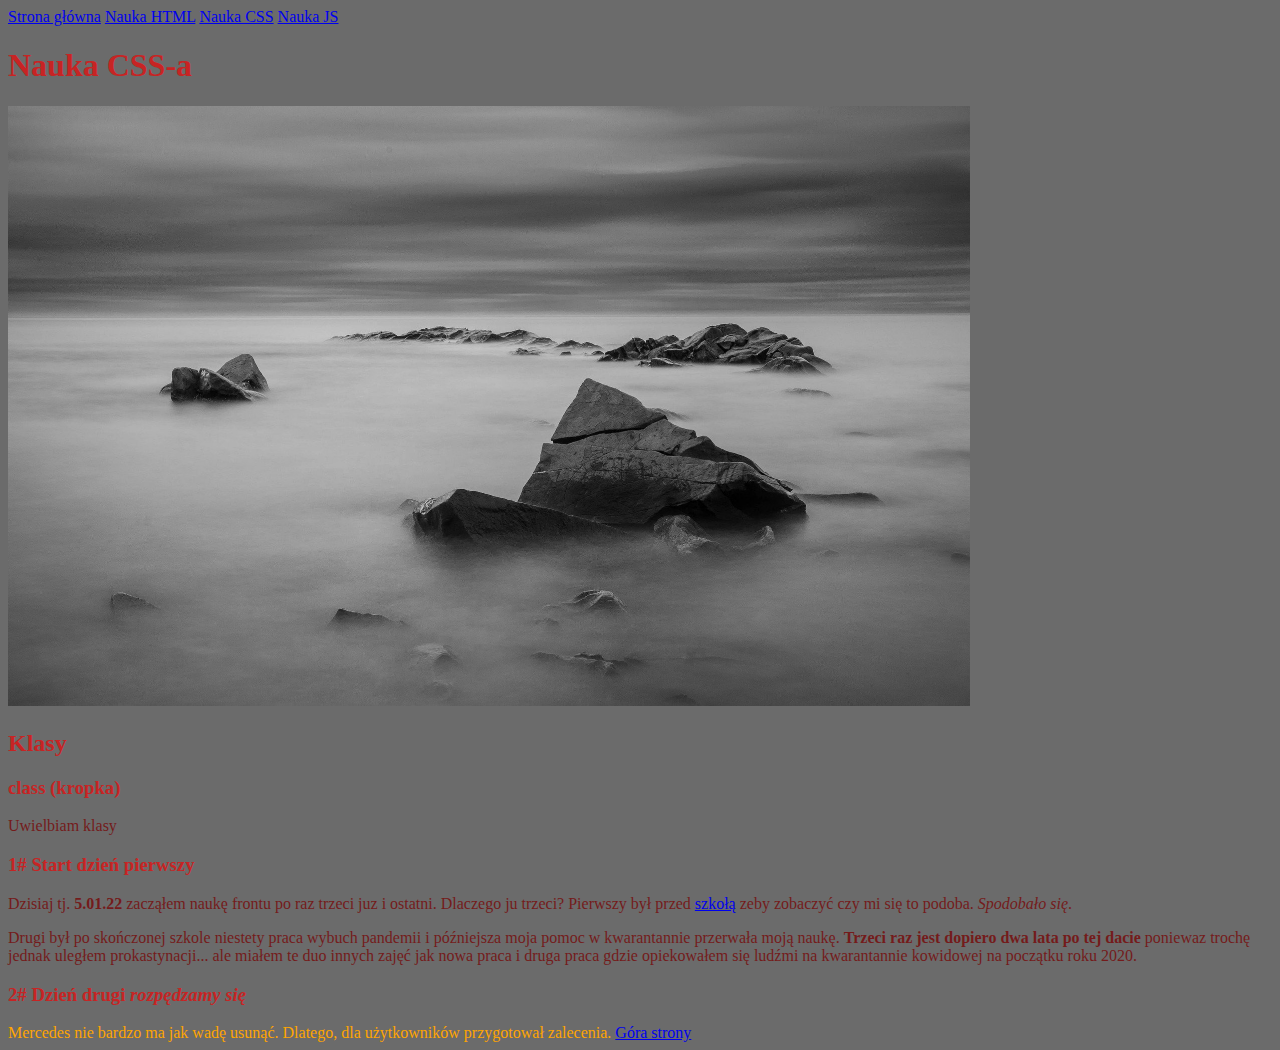
==== nauka-css.html @ d6ff3599 "first commit" ====
<!DOCTYPE html>
<html lang="pl">
  <head>
    <meta charset="UTF-8" />
    <meta http-equiv="X-UA-Compatible" content="IE=edge" />
    <meta name="viewport" content="width=device-width, initial-scale=1.0" />
    <title>Document</title>
    <link href="style.css" rel="stylesheet" type="text/css" />
  </head>
  <body>
    <header>
      <nav>
        <a href="index.html">Strona główna</a>
        <a href="nauka-html.html">Nauka HTML</a>
        <a href="nauka-css.html">Nauka CSS</a>
        <a href="nauka-JS.html">Nauka JS</a>
      </nav>
    </header>

    <main>
      <header id="strona">
        <h1 class="all-headers">Nauka CSS-a</h1>
      </header>
      <img src="gory.jpg" alt="góry we mgle" />

      <section>
        <h2 class="all-headers">Klasy</h2>
        <article>
          <h3 class="all-headers">class (kropka)</h3>

          <p class="all-paragraphs">Uwielbiam klasy</p>
        </article>
        <article>
          <h3 class="all-headers">1# Start dzień pierwszy</h3>

          <p class="all-paragraphs">
            Dzisiaj tj. <b>5.01.22</b> zacząłem naukę frontu po raz trzeci juz i
            ostatni. Dlaczego ju trzeci? Pierwszy był przed
            <a href="https://www.szkola.org">szkołą</a> zeby zobaczyć czy mi się
            to podoba. <i>Spodobało się</i>.
          </p>
          <p class="all-paragraphs">
            Drugi był po skończonej szkole niestety praca wybuch pandemii i
            późniejsza moja pomoc w kwarantannie przerwała moją naukę.
            <strong>Trzeci raz jest dopiero dwa lata po tej dacie</strong>
            poniewaz trochę jednak uległem prokastynacji... ale miałem te duo
            innych zajęć jak nowa praca i druga praca gdzie opiekowałem się
            ludźmi na kwarantannie kowidowej na początku roku 2020.
          </p>
        </article>
        <article>
          <h3 class="all-headers">2# Dzień drugi <em>rozpędzamy się</em></h3>
        </article>
      </section>

      <footer class="color-footer">
        Mercedes nie bardzo ma jak wadę usunąć. Dlatego, dla użytkowników
        przygotował zalecenia. <a href="#strona">Góra strony</a>
      </footer>
    </main>
  </body>
</html>
---- style.css ----
body{
    background-color: #6b6b6b;
}
.all-headers{
    color:rgb(199, 36, 36);
}
.all-paragraphs{color:rgb(116, 27, 27);}
.color-footer{
    color: orange;
}
img{
    width: auto;
    height: 600px;
}
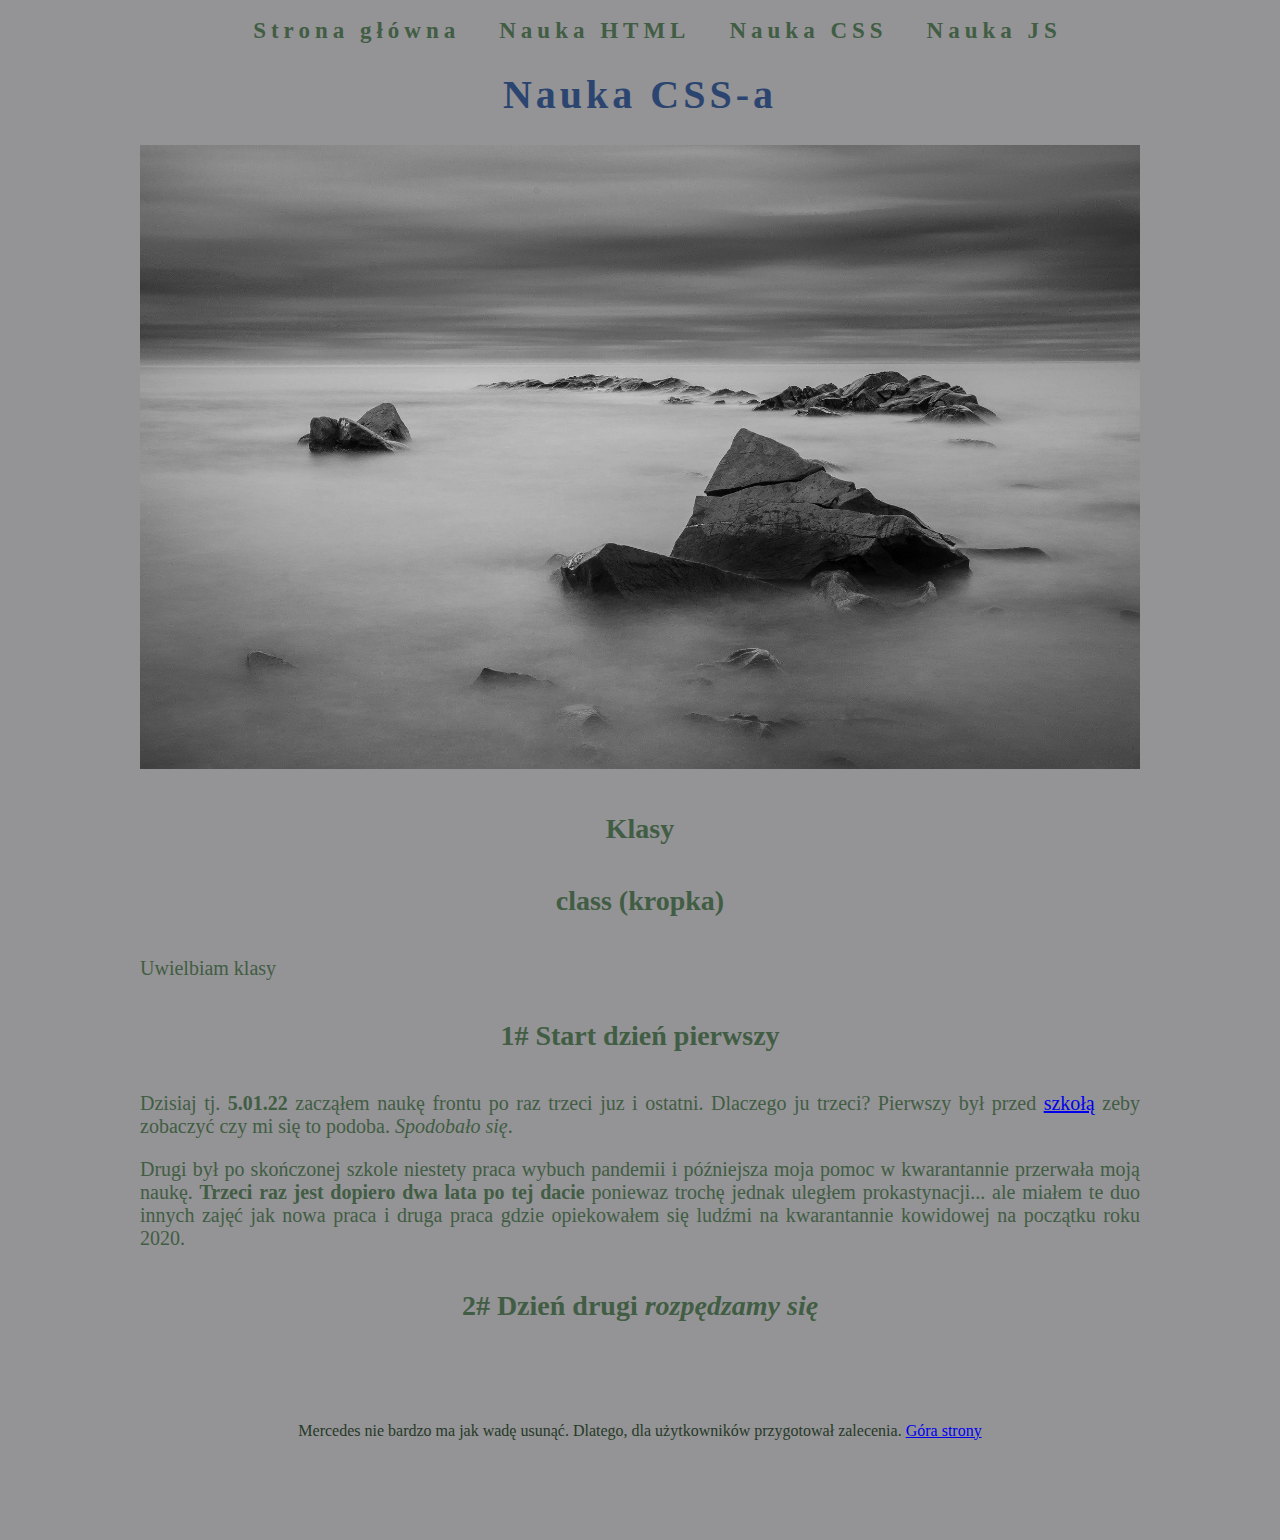
==== commit ae22f45c: "better colors and bem for all sites" ====
--- a/nauka-css.html
+++ b/nauka-css.html
@@ -8,38 +8,44 @@
     <link href="style.css" rel="stylesheet" type="text/css" />
   </head>
   <body>
-    <header>
-      <nav>
-        <a href="index.html">Strona główna</a>
-        <a href="nauka-html.html">Nauka HTML</a>
-        <a href="nauka-css.html">Nauka CSS</a>
-        <a href="nauka-JS.html">Nauka JS</a>
+    <header id="strona">
+      <nav class="navigation">
+        <a class="navigation navigation__link" href="index.html"
+          >Strona główna</a
+        >
+        <a class="navigation navigation__link" href="nauka-html.html"
+          >Nauka HTML</a
+        >
+        <a class="navigation navigation__link" href="nauka-css.html"
+          >Nauka CSS</a
+        >
+        <a class="navigation navigation__link" href="nauka-JS.html">Nauka JS</a>
       </nav>
     </header>
 
     <main>
-      <header id="strona">
-        <h1 class="all-headers">Nauka CSS-a</h1>
+      <header>
+        <h1 class="all-headers article article__website-name">Nauka CSS-a</h1>
       </header>
-      <img src="gory.jpg" alt="góry we mgle" />
+      <img src="gory.jpg" alt="góry we mgle" class="article__image" />
 
       <section>
-        <h2 class="all-headers">Klasy</h2>
+        <h2 class="article article__week">Klasy</h2>
         <article>
-          <h3 class="all-headers">class (kropka)</h3>
+          <h3 class="article article__week">class (kropka)</h3>
 
-          <p class="all-paragraphs">Uwielbiam klasy</p>
+          <p class="article article__day-content">Uwielbiam klasy</p>
         </article>
         <article>
-          <h3 class="all-headers">1# Start dzień pierwszy</h3>
+          <h3 class="article article__week">1# Start dzień pierwszy</h3>
 
-          <p class="all-paragraphs">
+          <p class="article article__day-content">
             Dzisiaj tj. <b>5.01.22</b> zacząłem naukę frontu po raz trzeci juz i
             ostatni. Dlaczego ju trzeci? Pierwszy był przed
             <a href="https://www.szkola.org">szkołą</a> zeby zobaczyć czy mi się
             to podoba. <i>Spodobało się</i>.
           </p>
-          <p class="all-paragraphs">
+          <p class="article article__day-content">
             Drugi był po skończonej szkole niestety praca wybuch pandemii i
             późniejsza moja pomoc w kwarantannie przerwała moją naukę.
             <strong>Trzeci raz jest dopiero dwa lata po tej dacie</strong>
@@ -49,11 +55,13 @@
           </p>
         </article>
         <article>
-          <h3 class="all-headers">2# Dzień drugi <em>rozpędzamy się</em></h3>
+          <h3 class="article article__week">
+            2# Dzień drugi <em>rozpędzamy się</em>
+          </h3>
         </article>
       </section>
 
-      <footer class="color-footer">
+      <footer class="footer">
         Mercedes nie bardzo ma jak wadę usunąć. Dlatego, dla użytkowników
         przygotował zalecenia. <a href="#strona">Góra strony</a>
       </footer>
--- a/style.css
+++ b/style.css
@@ -1,14 +1,61 @@
-body{
-    background-color: #6b6b6b;
+body {
+  background-color: #949396;
 }
-.all-headers{
-    color:rgb(199, 36, 36);
+main {
+  width: 1000px;
+  margin: auto;
 }
-.all-paragraphs{color:rgb(116, 27, 27);}
-.color-footer{
-    color: orange;
+
+.navigation {
+  width: 100%;
+  margin: auto;
+  text-align: center;
+  padding-top: 10px;
 }
-img{
-    width: auto;
-    height: 600px;
-}+
+.navigation__link {
+  color: #415d43;
+  font-size: 23px;
+  letter-spacing: 5px;
+  margin-left: 35px;
+  text-decoration: none;
+  font-weight: 600;
+}
+
+.article {
+  color: #2b4570;
+}
+
+.article__image {
+  width: 1000px;
+  height: auto;
+}
+
+.article__website-name {
+  font-size: 40px;
+  text-align: center;
+  letter-spacing: 4px;
+}
+
+.article__week {
+  color: #415d43;
+  font-size: 28px;
+  text-align: center;
+  margin: 40px;
+}
+
+.article__day {
+  letter-spacing: 4px;
+  font-size: 24px;
+}
+.article__day-content {
+  color: #415d43;
+  font-size: 20px;
+  text-align: justify;
+}
+
+.footer {
+  color: #263a27;
+  margin: 100px;
+  text-align: center;
+}
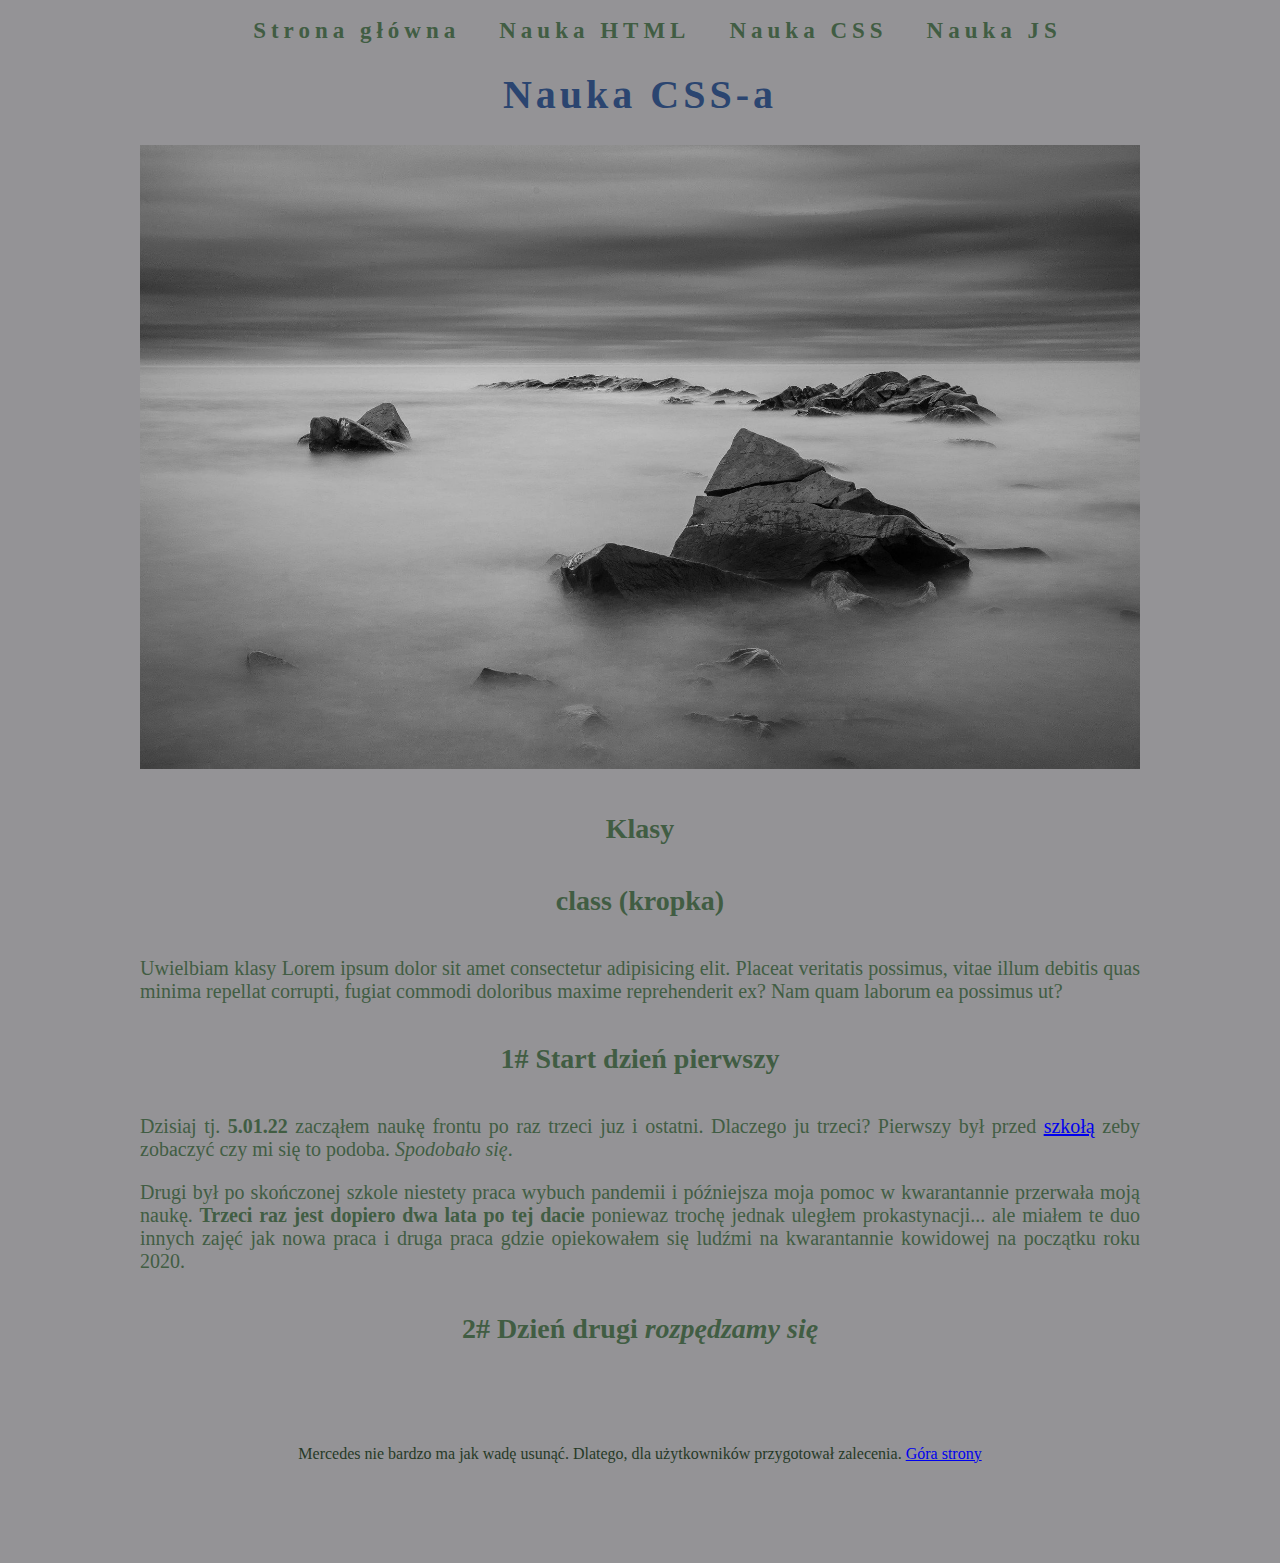
==== commit 048288e3: "some little changes" ====
--- a/nauka-css.html
+++ b/nauka-css.html
@@ -34,7 +34,12 @@
         <article>
           <h3 class="article article__week">class (kropka)</h3>
 
-          <p class="article article__day-content">Uwielbiam klasy</p>
+          <p class="article article__day-content">
+            Uwielbiam klasy Lorem ipsum dolor sit amet consectetur adipisicing
+            elit. Placeat veritatis possimus, vitae illum debitis quas minima
+            repellat corrupti, fugiat commodi doloribus maxime reprehenderit ex?
+            Nam quam laborum ea possimus ut?
+          </p>
         </article>
         <article>
           <h3 class="article article__week">1# Start dzień pierwszy</h3>
--- a/style.css
+++ b/style.css
@@ -47,6 +47,7 @@
 .article__day {
   letter-spacing: 4px;
   font-size: 24px;
+  border: bottom 5px;
 }
 .article__day-content {
   color: #415d43;
@@ -54,6 +55,11 @@
   text-align: justify;
 }
 
+.article__day--jsContent{
+  color:rgb(179, 37, 37);
+  font-weight: 900;
+}
+
 .footer {
   color: #263a27;
   margin: 100px;
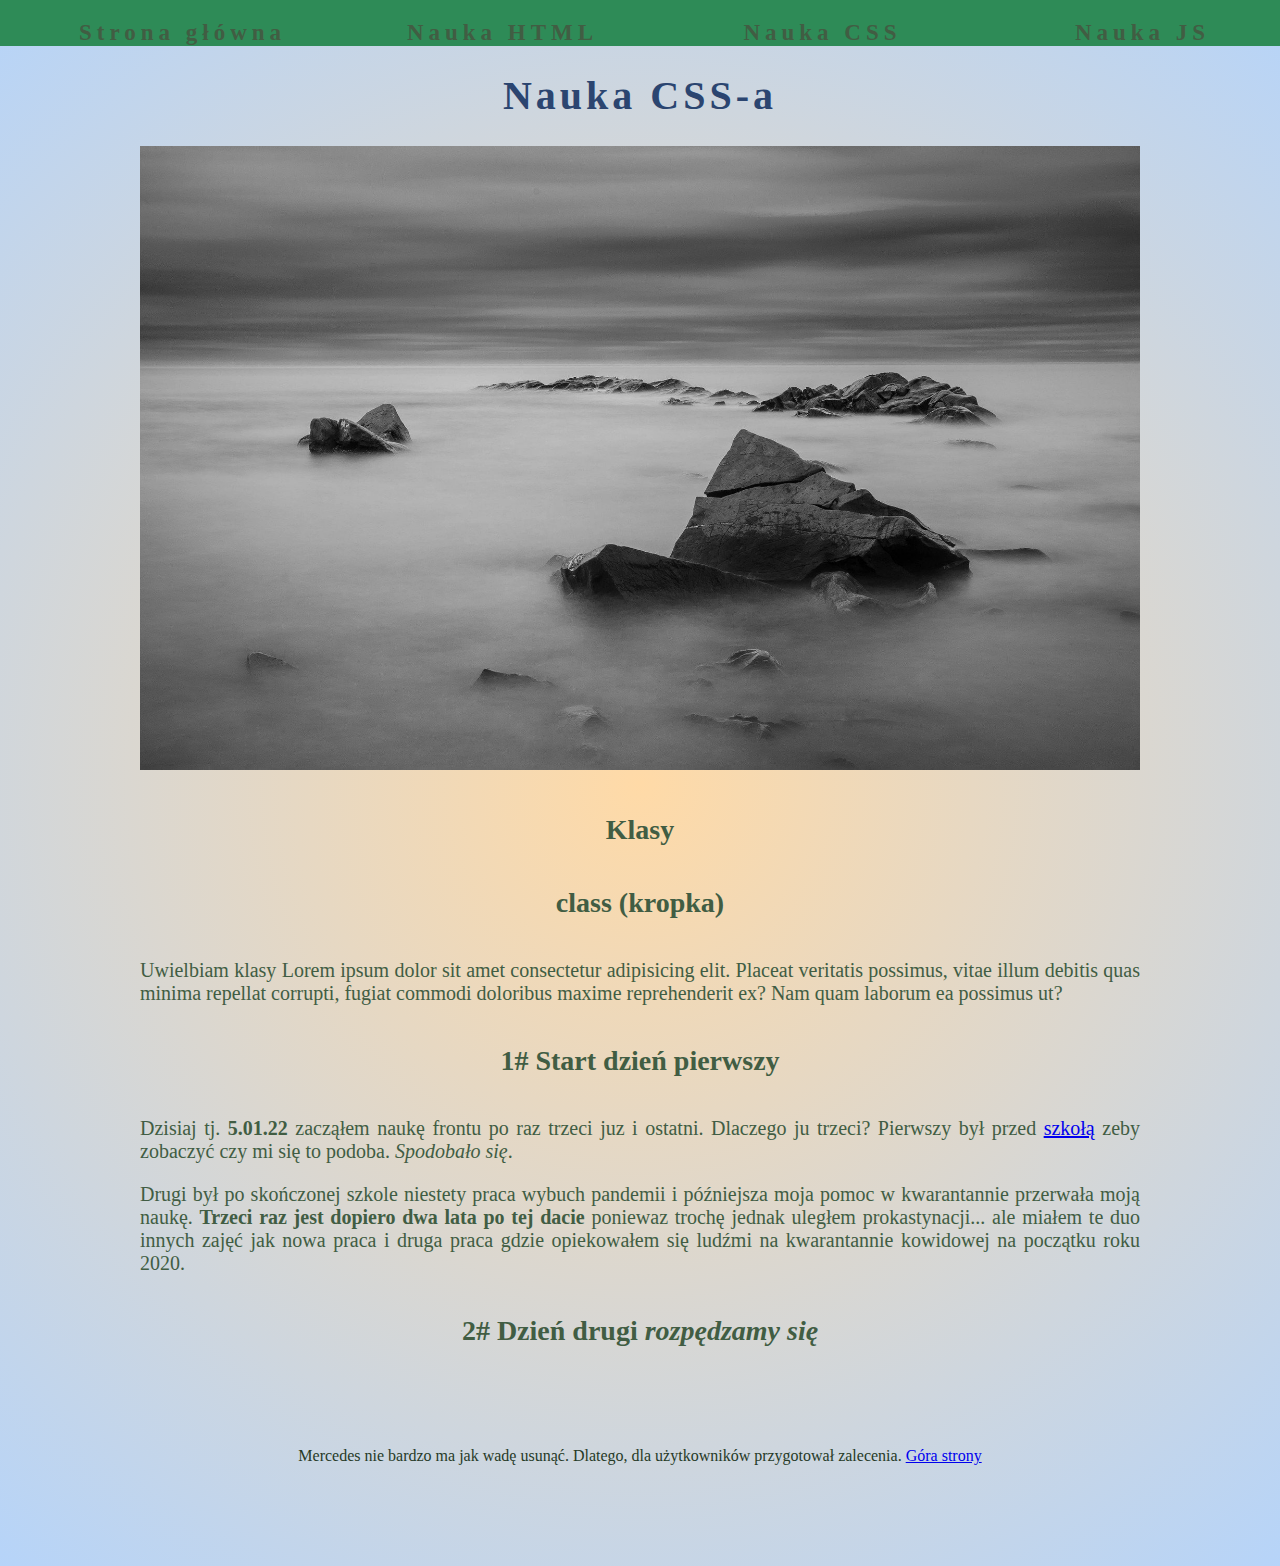
==== commit f6ff124f: "normalize.css adding" ====
--- a/nauka-css.html
+++ b/nauka-css.html
@@ -5,6 +5,7 @@
     <meta http-equiv="X-UA-Compatible" content="IE=edge" />
     <meta name="viewport" content="width=device-width, initial-scale=1.0" />
     <title>Document</title>
+    <link href="normalize.css" rel="stylesheet" type="text/css" />
     <link href="style.css" rel="stylesheet" type="text/css" />
   </head>
   <body>
--- a/style.css
+++ b/style.css
@@ -1,5 +1,7 @@
 body {
-  background-color: #949396;
+ 
+background: rgb(255,218,167);
+background: radial-gradient(circle, rgba(255,218,167,1) 0%, rgba(182,212,249,1) 100%);
 }
 main {
   width: 1000px;
@@ -8,19 +10,34 @@
 
 .navigation {
   width: 100%;
-  margin: auto;
-  text-align: center;
+  /*margin: auto;*/
+  /*text-align: center;*/
   padding-top: 10px;
+  display:flex;
+  flex-direction: row;
+  justify-content: center;
 }
+
+.navigation:hover {
+  color: #415d43;
+  background-color: seagreen;
+}
+
 
 .navigation__link {
   color: #415d43;
   font-size: 23px;
   letter-spacing: 5px;
-  margin-left: 35px;
+  margin-left: 5vh;
   text-decoration: none;
   font-weight: 600;
 }
+
+.navigation__link:hover {
+  color: rgb(23, 128, 68);
+  background-color: #415d43;
+}
+
 
 .article {
   color: #2b4570;
@@ -55,9 +72,20 @@
   text-align: justify;
 }
 
-.article__day--jsContent{
-  color:rgb(179, 37, 37);
+.article__day--jsContent {
+  color: rgb(179, 37, 37);
   font-weight: 900;
+  font-size: 26px;
+}
+.article__day--jsContent--Arrow {
+  color: rgb(179, 37, 37);
+  font-weight: 900;
+  font-size: 26px;
+}
+.article__day--jsContent--Object {
+  color: rgb(179, 37, 37);
+  font-weight: 900;
+  font-size: 26px;
 }
 
 .footer {
